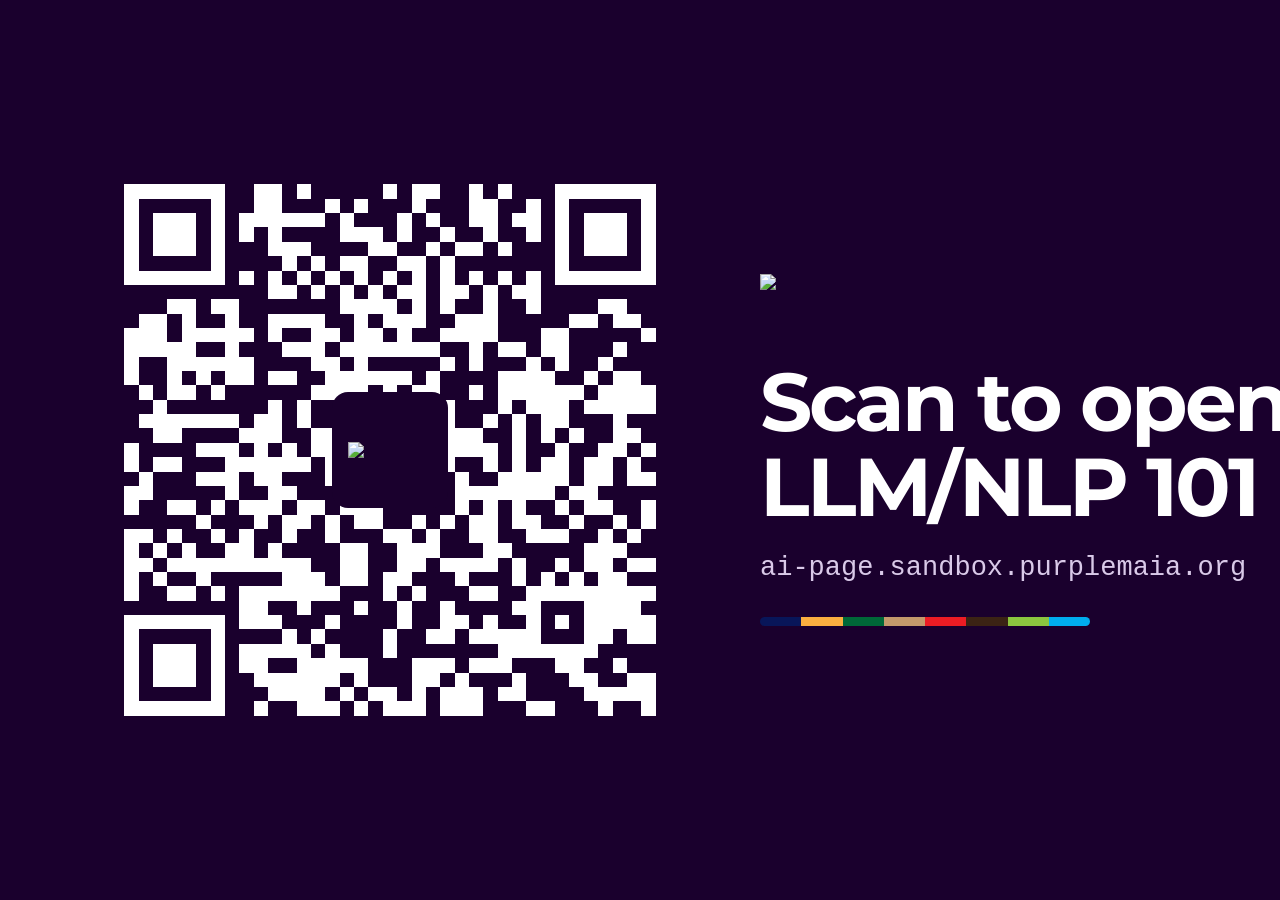
==== tools/qr-slide.html @ c146e0da "Add a QR code for the page, and bring the handoff up to what shipped The 10/6 session needs a way to" ====
<!doctype html><html><head><meta charset="utf-8">
<link rel="stylesheet" href="https://fonts.googleapis.com/css2?family=Montserrat:wght@600;700&family=Inter:wght@400;500;600&display=swap">
<style>
*{box-sizing:border-box}html,body{margin:0}
.s{position:relative;width:1600px;height:900px;background:#1a002d;color:#fff;font-family:Inter,sans-serif;
   -webkit-font-smoothing:antialiased;display:flex;align-items:center;gap:90px;padding:90px 110px;overflow:hidden}
.tex{position:absolute;inset:0;opacity:.10;
  background-image:url('file:///C:/Users/ajsrm/Documents/GitHub/PurpleMaia---AI-Page/assets/stamp.png'),url('file:///C:/Users/ajsrm/Documents/GitHub/PurpleMaia---AI-Page/assets/stamp.png');
  background-repeat:no-repeat;background-size:560px,420px;
  background-position:right -150px top -160px, left -140px bottom -180px}
.qr{position:relative;flex:0 0 auto}.qr svg{display:block;width:560px;height:560px}
.pad{position:absolute;left:50%;top:50%;transform:translate(-50%,-50%);width:116px;height:116px;
     background:#1a002d;border-radius:16px;display:grid;place-items:center}
.pad img{width:84px;display:block}
.r{position:relative;flex:1}.r img.lk{height:40px;margin-bottom:46px;display:block}
h1{font-family:Montserrat,sans-serif;font-weight:700;font-size:82px;line-height:1.03;letter-spacing:-.035em;margin:0 0 24px}
.u{font-family:ui-monospace,Consolas,monospace;font-size:27px;color:#d9c9e8;margin:0 0 34px;word-break:break-all}
.strip{display:flex;height:9px;width:330px;border-radius:99px;overflow:hidden}.strip i{flex:1}
</style></head><body><div class="s"><div class="tex"></div>
<div class="qr"><svg xmlns="http://www.w3.org/2000/svg" width="560" height="560" viewBox="0 0 39 39" shape-rendering="crispEdges"><path fill="#1a002d" d="M0 0h39v39H0z"/><path stroke="#ffffff" d="M1 1.5h7m2 0h2m1 0h1m5 0h1m1 0h2m2 0h1m1 0h1m3 0h7M1 2.5h1m5 0h1m2 0h2m3 0h1m1 0h1m3 0h1m3 0h2m2 0h1m1 0h1m5 0h1M1 3.5h1m1 0h3m1 0h1m1 0h6m1 0h1m3 0h1m1 0h1m2 0h2m1 0h2m1 0h1m1 0h3m1 0h1M1 4.5h1m1 0h3m1 0h1m1 0h1m1 0h1m4 0h3m1 0h1m2 0h1m2 0h1m2 0h1m1 0h1m1 0h3m1 0h1M1 5.5h1m1 0h3m1 0h1m3 0h3m4 0h2m2 0h1m1 0h2m1 0h1m3 0h1m1 0h3m1 0h1M1 6.5h1m5 0h1m4 0h1m1 0h1m1 0h2m2 0h2m1 0h1m7 0h1m5 0h1M1 7.5h7m1 0h1m1 0h1m1 0h1m1 0h1m1 0h1m1 0h1m1 0h1m1 0h1m1 0h1m1 0h1m1 0h1m1 0h7M11 8.5h2m1 0h1m1 0h1m1 0h1m1 0h2m1 0h2m1 0h1m1 0h2M4 9.5h2m1 0h2m7 0h4m1 0h1m1 0h1m2 0h1m2 0h1m4 0h2M2 10.5h2m1 0h1m2 0h1m2 0h4m2 0h1m1 0h3m2 0h3m5 0h2m1 0h2M1 11.5h3m1 0h5m1 0h1m2 0h2m1 0h2m1 0h1m2 0h4m3 0h2m5 0h1M1 12.5h5m2 0h1m3 0h3m1 0h7m2 0h1m1 0h2m1 0h2m3 0h1M1 13.5h1m2 0h6m4 0h2m1 0h1m5 0h1m1 0h1m3 0h1m1 0h1m2 0h1M1 14.5h1m2 0h1m1 0h1m1 0h2m1 0h2m2 0h6m1 0h1m4 0h4m2 0h1m1 0h2M2 15.5h1m1 0h2m1 0h1m6 0h4m1 0h1m1 0h2m2 0h1m1 0h6m1 0h4M3 16.5h1m7 0h1m1 0h1m3 0h2m2 0h1m1 0h1m3 0h1m1 0h3m1 0h5M2 17.5h7m1 0h2m1 0h1m2 0h4m1 0h1m1 0h1m2 0h1m1 0h1m1 0h2m3 0h1M3 18.5h2m4 0h3m2 0h3m2 0h2m1 0h4m2 0h1m1 0h1m1 0h1m2 0h2M1 19.5h1m4 0h3m1 0h1m1 0h1m1 0h2m4 0h2m1 0h4m1 0h1m2 0h1m2 0h2m1 0h1M1 20.5h1m1 0h2m3 0h6m1 0h1m3 0h1m1 0h1m1 0h1m2 0h1m1 0h1m1 0h2m1 0h2m1 0h1M2 21.5h1m3 0h3m1 0h2m3 0h3m1 0h1m2 0h1m1 0h1m2 0h5m1 0h2m1 0h2M1 22.5h2m5 0h1m2 0h2m3 0h1m1 0h4m2 0h7m1 0h2M1 23.5h1m2 0h2m1 0h1m1 0h3m1 0h2m1 0h3m5 0h1m1 0h1m1 0h1m2 0h1m1 0h2m2 0h1M6 24.5h1m3 0h1m1 0h2m1 0h1m1 0h2m2 0h1m1 0h1m1 0h2m1 0h2m2 0h1m2 0h1m1 0h1M1 25.5h2m1 0h1m2 0h1m1 0h1m2 0h1m2 0h1m3 0h2m1 0h1m2 0h2m2 0h3m2 0h1m1 0h1M1 26.5h1m1 0h1m1 0h1m2 0h2m1 0h1m4 0h2m2 0h3m3 0h2m5 0h3M1 27.5h2m1 0h10m2 0h2m2 0h2m1 0h4m1 0h1m2 0h1m1 0h2m1 0h2M1 28.5h1m1 0h1m2 0h1m5 0h3m1 0h2m1 0h2m3 0h1m3 0h1m1 0h1m1 0h1m1 0h2M1 29.5h1m2 0h2m1 0h1m1 0h7m3 0h1m1 0h1m3 0h2m2 0h9M9 30.5h2m2 0h1m3 0h1m2 0h1m2 0h1m4 0h2m3 0h4M1 31.5h7m1 0h3m3 0h1m4 0h1m2 0h2m1 0h1m2 0h1m1 0h1m1 0h5M1 32.5h1m5 0h1m4 0h1m1 0h1m4 0h1m2 0h2m1 0h5m3 0h2m1 0h2M1 33.5h1m1 0h3m1 0h1m1 0h5m1 0h1m3 0h1m7 0h7M1 34.5h1m1 0h3m1 0h1m1 0h2m2 0h5m3 0h3m1 0h3m3 0h2m2 0h1M1 35.5h1m1 0h3m1 0h1m2 0h6m1 0h1m3 0h2m1 0h1m3 0h1m3 0h2m2 0h2M1 36.5h1m5 0h1m3 0h4m1 0h1m1 0h2m1 0h1m1 0h3m1 0h2m4 0h5M1 37.5h7m2 0h1m2 0h3m1 0h1m1 0h3m1 0h3m3 0h2m3 0h1m2 0h1"/></svg>
<div class="pad"><img src="file:///C:/Users/ajsrm/Documents/GitHub/PurpleMaia---AI-Page/assets/pm-mark-white.png"></div></div>
<div class="r"><img class="lk" src="file:///C:/Users/ajsrm/Documents/GitHub/PurpleMaia---AI-Page/assets/pm-lockup-white.png">
<h1>Scan to open<br>LLM/NLP 101</h1>
<p class="u">ai-page.sandbox.purplemaia.org</p>
<div class="strip"><i style="background:#081659"></i><i style="background:#faaf40"></i>
<i style="background:#006838"></i><i style="background:#c3996b"></i><i style="background:#ec1c24"></i>
<i style="background:#3b2314"></i><i style="background:#8bc53f"></i><i style="background:#00adee"></i></div>
</div></div></body></html>
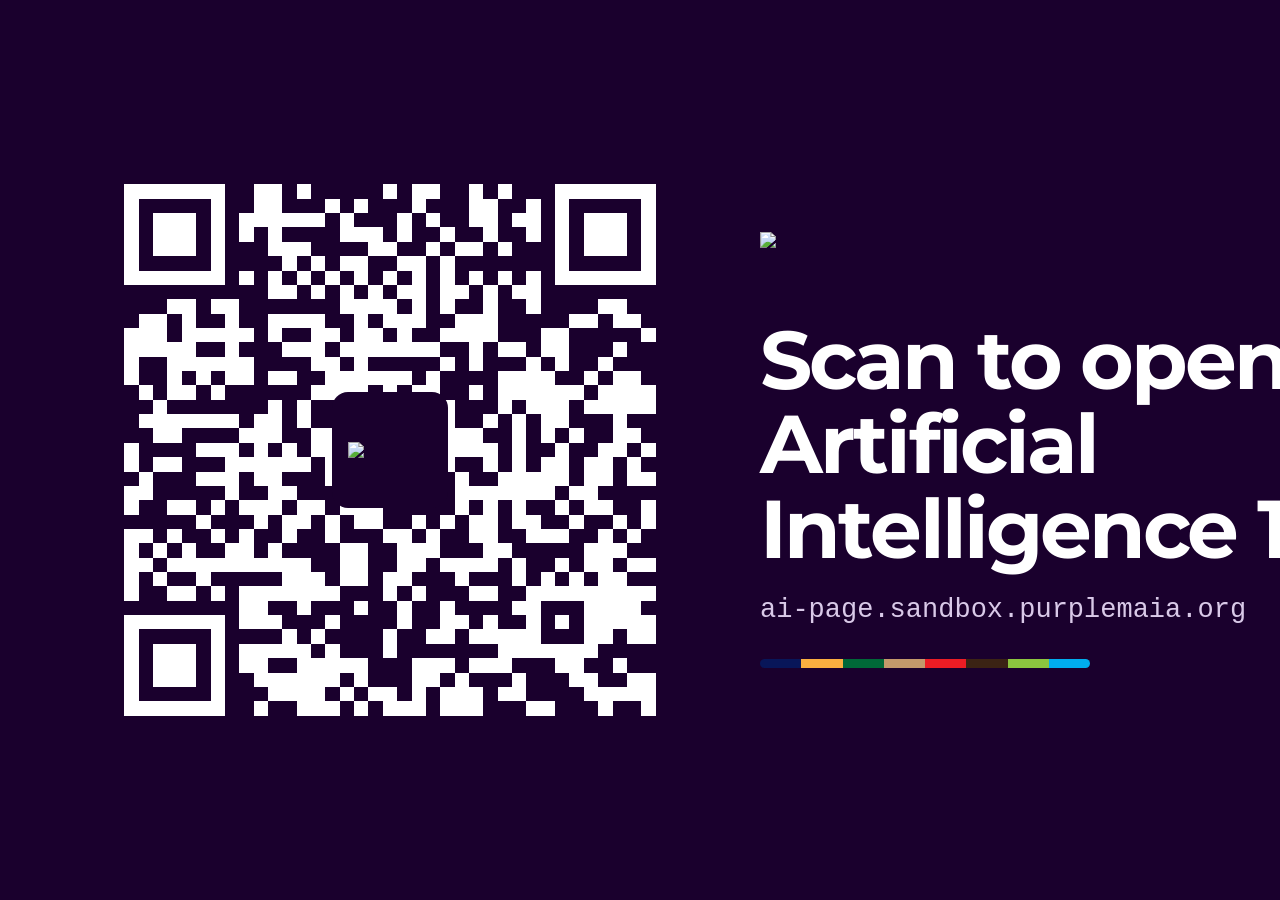
==== commit d3cce4fa: "Call the course Artificial Intelligence 101 everywhere content.js already said "Artificial Intellige" ====
--- a/tools/qr-slide.html
+++ b/tools/qr-slide.html
@@ -20,7 +20,7 @@
 <div class="qr"><svg xmlns="http://www.w3.org/2000/svg" width="560" height="560" viewBox="0 0 39 39" shape-rendering="crispEdges"><path fill="#1a002d" d="M0 0h39v39H0z"/><path stroke="#ffffff" d="M1 1.5h7m2 0h2m1 0h1m5 0h1m1 0h2m2 0h1m1 0h1m3 0h7M1 2.5h1m5 0h1m2 0h2m3 0h1m1 0h1m3 0h1m3 0h2m2 0h1m1 0h1m5 0h1M1 3.5h1m1 0h3m1 0h1m1 0h6m1 0h1m3 0h1m1 0h1m2 0h2m1 0h2m1 0h1m1 0h3m1 0h1M1 4.5h1m1 0h3m1 0h1m1 0h1m1 0h1m4 0h3m1 0h1m2 0h1m2 0h1m2 0h1m1 0h1m1 0h3m1 0h1M1 5.5h1m1 0h3m1 0h1m3 0h3m4 0h2m2 0h1m1 0h2m1 0h1m3 0h1m1 0h3m1 0h1M1 6.5h1m5 0h1m4 0h1m1 0h1m1 0h2m2 0h2m1 0h1m7 0h1m5 0h1M1 7.5h7m1 0h1m1 0h1m1 0h1m1 0h1m1 0h1m1 0h1m1 0h1m1 0h1m1 0h1m1 0h1m1 0h1m1 0h7M11 8.5h2m1 0h1m1 0h1m1 0h1m1 0h2m1 0h2m1 0h1m1 0h2M4 9.5h2m1 0h2m7 0h4m1 0h1m1 0h1m2 0h1m2 0h1m4 0h2M2 10.5h2m1 0h1m2 0h1m2 0h4m2 0h1m1 0h3m2 0h3m5 0h2m1 0h2M1 11.5h3m1 0h5m1 0h1m2 0h2m1 0h2m1 0h1m2 0h4m3 0h2m5 0h1M1 12.5h5m2 0h1m3 0h3m1 0h7m2 0h1m1 0h2m1 0h2m3 0h1M1 13.5h1m2 0h6m4 0h2m1 0h1m5 0h1m1 0h1m3 0h1m1 0h1m2 0h1M1 14.5h1m2 0h1m1 0h1m1 0h2m1 0h2m2 0h6m1 0h1m4 0h4m2 0h1m1 0h2M2 15.5h1m1 0h2m1 0h1m6 0h4m1 0h1m1 0h2m2 0h1m1 0h6m1 0h4M3 16.5h1m7 0h1m1 0h1m3 0h2m2 0h1m1 0h1m3 0h1m1 0h3m1 0h5M2 17.5h7m1 0h2m1 0h1m2 0h4m1 0h1m1 0h1m2 0h1m1 0h1m1 0h2m3 0h1M3 18.5h2m4 0h3m2 0h3m2 0h2m1 0h4m2 0h1m1 0h1m1 0h1m2 0h2M1 19.5h1m4 0h3m1 0h1m1 0h1m1 0h2m4 0h2m1 0h4m1 0h1m2 0h1m2 0h2m1 0h1M1 20.5h1m1 0h2m3 0h6m1 0h1m3 0h1m1 0h1m1 0h1m2 0h1m1 0h1m1 0h2m1 0h2m1 0h1M2 21.5h1m3 0h3m1 0h2m3 0h3m1 0h1m2 0h1m1 0h1m2 0h5m1 0h2m1 0h2M1 22.5h2m5 0h1m2 0h2m3 0h1m1 0h4m2 0h7m1 0h2M1 23.5h1m2 0h2m1 0h1m1 0h3m1 0h2m1 0h3m5 0h1m1 0h1m1 0h1m2 0h1m1 0h2m2 0h1M6 24.5h1m3 0h1m1 0h2m1 0h1m1 0h2m2 0h1m1 0h1m1 0h2m1 0h2m2 0h1m2 0h1m1 0h1M1 25.5h2m1 0h1m2 0h1m1 0h1m2 0h1m2 0h1m3 0h2m1 0h1m2 0h2m2 0h3m2 0h1m1 0h1M1 26.5h1m1 0h1m1 0h1m2 0h2m1 0h1m4 0h2m2 0h3m3 0h2m5 0h3M1 27.5h2m1 0h10m2 0h2m2 0h2m1 0h4m1 0h1m2 0h1m1 0h2m1 0h2M1 28.5h1m1 0h1m2 0h1m5 0h3m1 0h2m1 0h2m3 0h1m3 0h1m1 0h1m1 0h1m1 0h2M1 29.5h1m2 0h2m1 0h1m1 0h7m3 0h1m1 0h1m3 0h2m2 0h9M9 30.5h2m2 0h1m3 0h1m2 0h1m2 0h1m4 0h2m3 0h4M1 31.5h7m1 0h3m3 0h1m4 0h1m2 0h2m1 0h1m2 0h1m1 0h1m1 0h5M1 32.5h1m5 0h1m4 0h1m1 0h1m4 0h1m2 0h2m1 0h5m3 0h2m1 0h2M1 33.5h1m1 0h3m1 0h1m1 0h5m1 0h1m3 0h1m7 0h7M1 34.5h1m1 0h3m1 0h1m1 0h2m2 0h5m3 0h3m1 0h3m3 0h2m2 0h1M1 35.5h1m1 0h3m1 0h1m2 0h6m1 0h1m3 0h2m1 0h1m3 0h1m3 0h2m2 0h2M1 36.5h1m5 0h1m3 0h4m1 0h1m1 0h2m1 0h1m1 0h3m1 0h2m4 0h5M1 37.5h7m2 0h1m2 0h3m1 0h1m1 0h3m1 0h3m3 0h2m3 0h1m2 0h1"/></svg>
 <div class="pad"><img src="file:///C:/Users/ajsrm/Documents/GitHub/PurpleMaia---AI-Page/assets/pm-mark-white.png"></div></div>
 <div class="r"><img class="lk" src="file:///C:/Users/ajsrm/Documents/GitHub/PurpleMaia---AI-Page/assets/pm-lockup-white.png">
-<h1>Scan to open<br>LLM/NLP 101</h1>
+<h1>Scan to open<br>Artificial Intelligence 101</h1>
 <p class="u">ai-page.sandbox.purplemaia.org</p>
 <div class="strip"><i style="background:#081659"></i><i style="background:#faaf40"></i>
 <i style="background:#006838"></i><i style="background:#c3996b"></i><i style="background:#ec1c24"></i>
